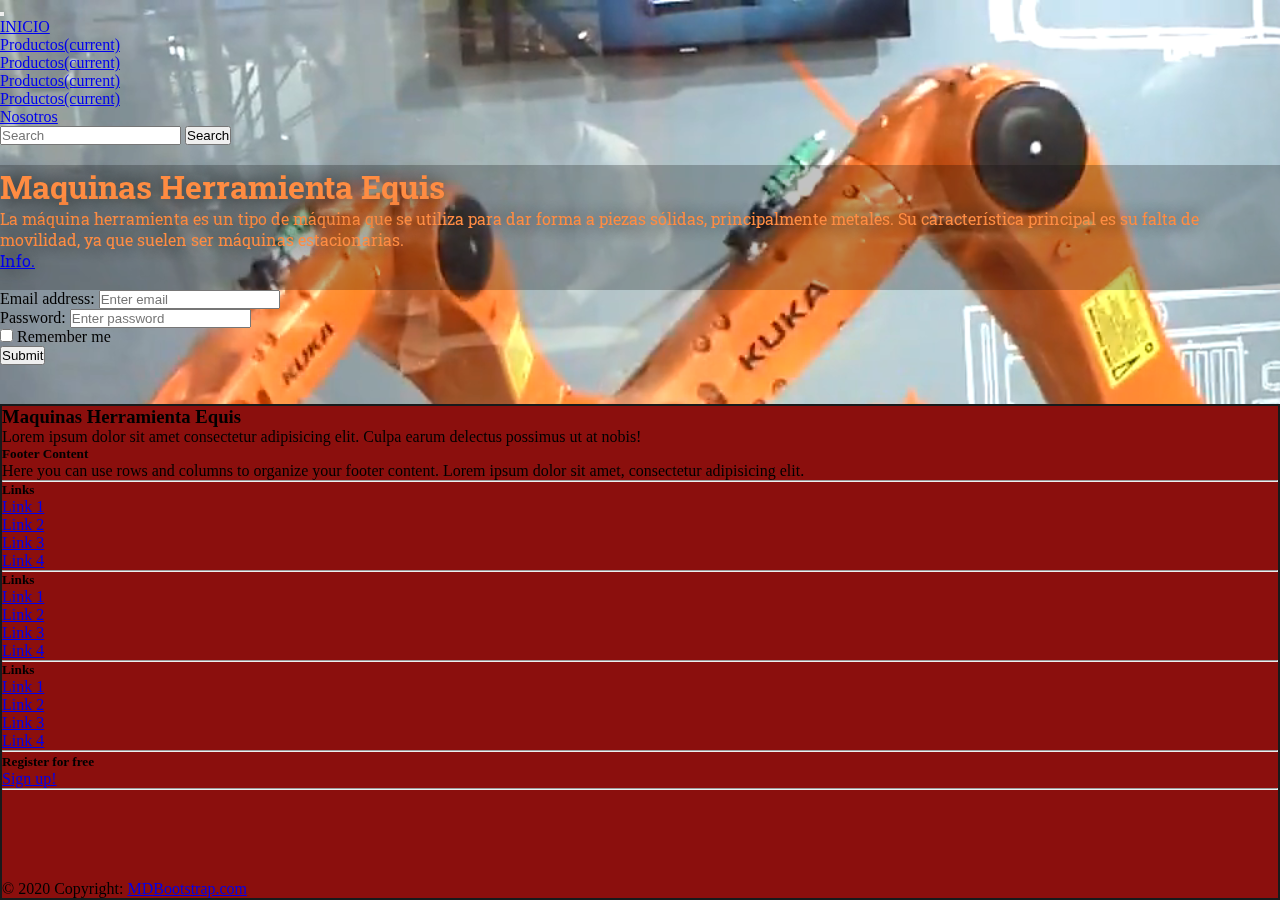
==== sitios/Comunidad.html @ 0800d821 "arreglo footer pero se contrae navbar" ====
<!DOCTYPE html>
<html lang="es">
<head>
    <meta charset="UTF-8">
    <meta http-equiv="X-UA-Compatible" content="IE=edge">
    <meta name="viewport" content="width=device-width, initial-scale=1.0">
    <link rel="stylesheet" href="https://cdn.jsdelivr.net/npm/bootstrap@4.6.1/dist/css/bootstrap.min.css" integrity="sha384-zCbKRCUGaJDkqS1kPbPd7TveP5iyJE0EjAuZQTgFLD2ylzuqKfdKlfG/eSrtxUkn" crossorigin="anonymous">
    <link rel="stylesheet" href="../estilos.css">
    <title>Maquinas Herramienta Equis </title>
    
</head>

<body>
   <div class="conteiner">
    <nav class="navbar navbar-expand-lg navbar-dark bg-dark">
        <button class="navbar-toggler" type="button" data-toggle="collapse" data-target="#navbarTogglerDemo01" aria-controls="navbarTogglerDemo01" aria-expanded="false" aria-label="Toggle navigation">
          <span class="navbar-toggler-icon"></span>
        </button>
        <div class="collapse navbar-collapse" id="navbarTogglerDemo01">
          <a class="navbar-brand" href="../index.html">INICIO</a>
          <ul class="navbar-nav mr-auto mt-2 mt-lg-0">
            <li class="nav-item active">
              <a class="nav-link" href="../sitios/nosotros.html">Productos<span class="sr-only">(current)</span></a>
            </li>
            <li class="nav-item active">
              <a class="nav-link" href="../sitios/productos.html">Productos<span class="sr-only">(current)</span></a>
            </li>
            <li class="nav-item active">
              <a class="nav-link" href="../sitios/Minsion.html">Productos<span class="sr-only">(current)</span></a>
            </li>
            <li class="nav-item active">
              <a class="nav-link" href="../sitios/Comunidad.html">Productos<span class="sr-only">(current)</span></a>
            </li>
            <li class="nav-item">
              <a class="nav-link" href="../sitios/Preguntas frecuentes.html">Nosotros</a>
            </li>
          </ul>
          <form class="form-inline my-2 my-lg-0">
            <input class="form-control mr-sm-2" type="search" placeholder="Search" aria-label="Search">
            <button class="btn btn-outline-success my-2 my-sm-0" type="submit">Search</button>
          </form>
        </div>
      </nav>
   </div>

   <video class="video" src="../videos/brazo.mp4" autoplay loop muted ></video>

   <div class="jumbotron">
    <h1>Maquinas Herramienta Equis </h1>
    <p> La máquina herramienta es un tipo de máquina que se utiliza para dar forma a piezas sólidas, principalmente metales. Su característica principal es su falta de movilidad, ya que suelen ser máquinas estacionarias.</p>
    <a href="#" class="btn btn-info" role="button"> Info.</a>  </div>

    <div class="container">
      <form action="/action_page.php">
        <div class="form-group">
          <label for="email">Email address:</label>
          <input type="email" class="form-control" placeholder="Enter email" id="email">
        </div>
        <div class="form-group">
          <label for="pwd">Password:</label>
          <input type="password" class="form-control" placeholder="Enter password" id="pwd">
        </div>
        <div class="form-group form-check">
          <label class="form-check-label">
            <input class="form-check-input" type="checkbox"> Remember me
          </label>
        </div>
        <button type="submit" class="btn btn-primary">Submit</button>
      </form>
    </div>

    <footer>
      <h3>Maquinas Herramienta Equis</h3>
      <p>Lorem ipsum dolor sit amet consectetur adipisicing elit. Culpa earum delectus possimus ut at nobis!</p>
       <!-- Footer Links -->
  <div class="container text-center text-md-left">

    <!-- Grid row -->
    <div class="row">

      <!-- Grid column -->
      <div class="col-md-4 mx-auto">

        <!-- Content -->
        <h5 class="font-weight-bold text-uppercase mt-3 mb-4">Footer Content</h5>
        <p>Here you can use rows and columns to organize your footer content. Lorem ipsum dolor sit amet,
          consectetur
          adipisicing elit.</p>

      </div>
      <!-- Grid column -->

      <hr class="clearfix w-100 d-md-none">

      <!-- Grid column -->
      <div class="col-md-2 mx-auto">

        <!-- Links -->
        <h5 class="font-weight-bold text-uppercase mt-3 mb-4">Links</h5>

        <ul class="list-unstyled">
          <li>
            <a href="#!">Link 1</a>
          </li>
          <li>
            <a href="#!">Link 2</a>
          </li>
          <li>
            <a href="#!">Link 3</a>
          </li>
          <li>
            <a href="#!">Link 4</a>
          </li>
        </ul>

      </div>
      <!-- Grid column -->

      <hr class="clearfix w-100 d-md-none">

      <!-- Grid column -->
      <div class="col-md-2 mx-auto">

        <!-- Links -->
        <h5 class="font-weight-bold text-uppercase mt-3 mb-4">Links</h5>

        <ul class="list-unstyled">
          <li>
            <a href="#!">Link 1</a>
          </li>
          <li>
            <a href="#!">Link 2</a>
          </li>
          <li>
            <a href="#!">Link 3</a>
          </li>
          <li>
            <a href="#!">Link 4</a>
          </li>
        </ul>

      </div>
      <!-- Grid column -->

      <hr class="clearfix w-100 d-md-none">

      <!-- Grid column -->
      <div class="col-md-2 mx-auto">

        <!-- Links -->
        <h5 class="font-weight-bold text-uppercase mt-3 mb-4">Links</h5>

        <ul class="list-unstyled">
          <li>
            <a href="#!">Link 1</a>
          </li>
          <li>
            <a href="#!">Link 2</a>
          </li>
          <li>
            <a href="#!">Link 3</a>
          </li>
          <li>
            <a href="#!">Link 4</a>
          </li>
        </ul>

      </div>
      <!-- Grid column -->

    </div>
    <!-- Grid row -->

  </div>
  <!-- Footer Links -->

  <hr>

  <!-- Call to action -->
  <ul class="list-unstyled list-inline text-center py-2">
    <li class="list-inline-item">
      <h5 class="mb-1">Register for free</h5>
    </li>
    <li class="list-inline-item">
      <a href="#!" class="btn btn-danger btn-rounded">Sign up!</a>
    </li>
  </ul>
  <!-- Call to action -->

  <hr>

  <!-- Social buttons -->
  <ul class="list-unstyled list-inline text-center">
    <li class="list-inline-item">
      <a class="btn-floating btn-fb mx-1">
        <i class="fab fa-facebook-f"> </i>
      </a>
    </li>
    <li class="list-inline-item">
      <a class="btn-floating btn-tw mx-1">
        <i class="fab fa-twitter"> </i>
      </a>
    </li>
    <li class="list-inline-item">
      <a class="btn-floating btn-gplus mx-1">
        <i class="fab fa-google-plus-g"> </i>
      </a>
    </li>
    <li class="list-inline-item">
      <a class="btn-floating btn-li mx-1">
        <i class="fab fa-linkedin-in"> </i>
      </a>
    </li>
    <li class="list-inline-item">
      <a class="btn-floating btn-dribbble mx-1">
        <i class="fab fa-dribbble"> </i>
      </a>
    </li>
  </ul>
  <!-- Social buttons -->

  <!-- Copyright -->
  <div class="footer-copyright text-center py-3">© 2020 Copyright:
    <a href="https://mdbootstrap.com/"> MDBootstrap.com</a>
  </div>
  <!-- Copyright -->
  </footer>

    <script src="https://cdn.jsdelivr.net/npm/jquery@3.5.1/dist/jquery.slim.min.js" integrity="sha384-DfXdz2htPH0lsSSs5nCTpuj/zy4C+OGpamoFVy38MVBnE+IbbVYUew+OrCXaRkfj" crossorigin="anonymous"></script>
    <script src="https://cdn.jsdelivr.net/npm/popper.js@1.16.1/dist/umd/popper.min.js" integrity="sha384-9/reFTGAW83EW2RDu2S0VKaIzap3H66lZH81PoYlFhbGU+6BZp6G7niu735Sk7lN" crossorigin="anonymous"></script>
    <script src="https://cdn.jsdelivr.net/npm/bootstrap@4.6.1/dist/js/bootstrap.min.js" integrity="sha384-VHvPCCyXqtD5DqJeNxl2dtTyhF78xXNXdkwX1CZeRusQfRKp+tA7hAShOK/B/fQ2" crossorigin="anonymous"></script>    
</body>
</html>
---- estilos.css ----
@import url("https://fonts.googleapis.com/css2?family=Jost:ital,wght@1,200&family=Playfair+Display&family=Roboto+Slab&display=swap");
* {
  margin: 0;
  padding: 0;
  -webkit-box-sizing: border-box;
          box-sizing: border-box;
}

body {
  margin: 0;
  padding: 0;
  display: -webkit-box;
  display: -ms-flexbox;
  display: flex;
  min-height: 100vh;
  -ms-flex-wrap: wrap;
      flex-wrap: wrap;
}

.navbar1 {
  min-width: 100%;
  border: 2px solid #fff275;
}

.jumbotron, .prod {
  background-color: rgba(0, 0, 0, 0.24);
  color: #ff8c42;
  text-shadow: 0 0 20px #171a1b;
  font-family: "Roboto Slab", serif;
}

.videoindex {
  position: fixed;
  min-height: 100%;
  min-width: 100%;
  z-index: -1;
}

.video {
  position: fixed;
  min-width: 100%;
  min-height: 100%;
  z-index: -2;
}

.videonos {
  position: fixed;
  min-width: 100%;
  min-height: 100%;
  z-index: -3;
}

.container-fluid {
  display: -webkit-box;
  display: -ms-flexbox;
  display: flex;
}

.row {
  -webkit-box-pack: center;
      -ms-flex-pack: center;
          justify-content: center;
}

.parrafo {
  color: white;
  font-family: "Playfair Display", serif;
}

.prod {
  height: 300px;
  min-width: 500px;
  border: 2px solid black;
  background-position: center;
  background-size: contain;
  border-radius: 5px;
  margin: 10px;
}

.productos {
  background-color: #fff275;
  border: solid 2px #171a1b;
  min-width: 100px;
  height: 150px;
  background-color: #fff275;
  background-image: url(./img/evento.png);
  background-position: center;
  background-size: contain;
  background-repeat: no-repeat;
  border-radius: 3px;
}

.div form div label {
  color: blanchedalmond;
  font-family: "Roboto Slab", serif;
}

footer {
  background-color: #8b0f0d;
  border: 2px solid #171a1b;
  -ms-flex-item-align: end;
      align-self: flex-end;
  width: 100%;
}
/*# sourceMappingURL=estilos.css.map */
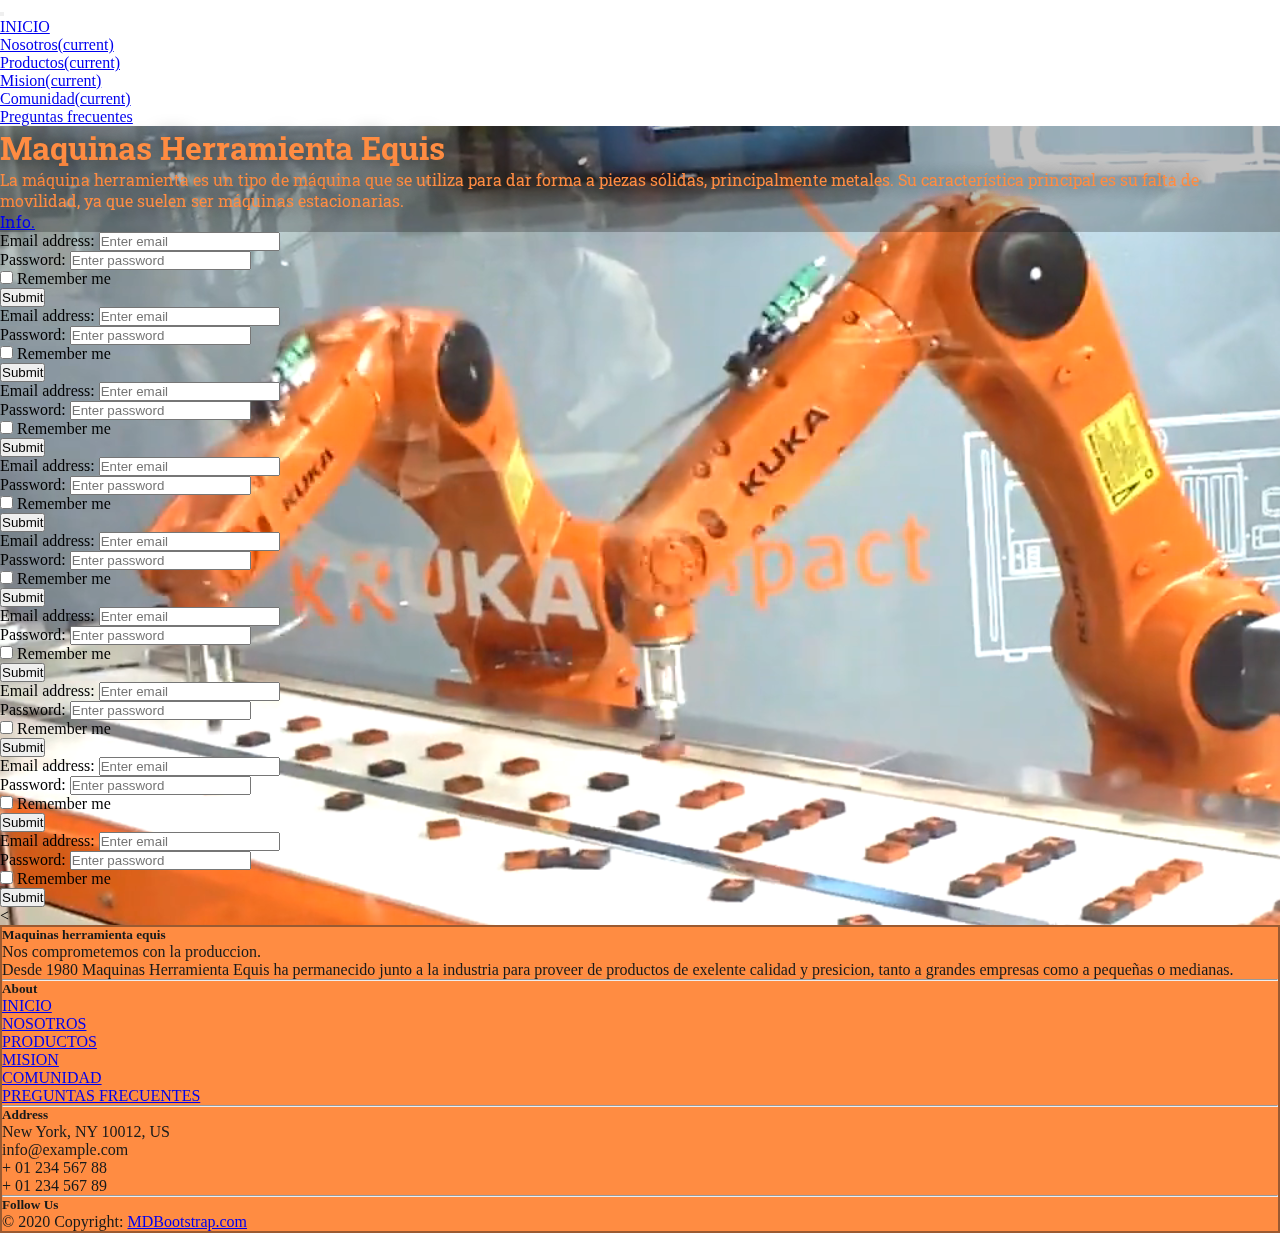
==== commit 4d15b50f: "agrego contenidod a secciones y footer con mapa de navegacion" ====
--- a/sitios/Comunidad.html
+++ b/sitios/Comunidad.html
@@ -11,7 +11,7 @@
 </head>
 
 <body>
-   <div class="conteiner">
+ 
     <nav class="navbar navbar-expand-lg navbar-dark bg-dark">
         <button class="navbar-toggler" type="button" data-toggle="collapse" data-target="#navbarTogglerDemo01" aria-controls="navbarTogglerDemo01" aria-expanded="false" aria-label="Toggle navigation">
           <span class="navbar-toggler-icon"></span>
@@ -19,29 +19,26 @@
         <div class="collapse navbar-collapse" id="navbarTogglerDemo01">
           <a class="navbar-brand" href="../index.html">INICIO</a>
           <ul class="navbar-nav mr-auto mt-2 mt-lg-0">
-            <li class="nav-item active">
-              <a class="nav-link" href="../sitios/nosotros.html">Productos<span class="sr-only">(current)</span></a>
-            </li>
-            <li class="nav-item active">
+            <li class="nav-item ">
+              <a class="nav-link" href="../sitios/nosotros.html">Nosotros<span class="sr-only">(current)</span></a>
+            </li>
+            <li class="nav-item ">
               <a class="nav-link" href="../sitios/productos.html">Productos<span class="sr-only">(current)</span></a>
             </li>
-            <li class="nav-item active">
-              <a class="nav-link" href="../sitios/Minsion.html">Productos<span class="sr-only">(current)</span></a>
-            </li>
-            <li class="nav-item active">
-              <a class="nav-link" href="../sitios/Comunidad.html">Productos<span class="sr-only">(current)</span></a>
+            <li class="nav-item ">
+              <a class="nav-link" href="../sitios/Minsion.html">Mision<span class="sr-only">(current)</span></a>
+            </li>
+            <li class="nav-item ">
+              <a class="nav-link" href="../sitios/Comunidad.html">Comunidad<span class="sr-only">(current)</span></a>
             </li>
             <li class="nav-item">
-              <a class="nav-link" href="../sitios/Preguntas frecuentes.html">Nosotros</a>
+              <a class="nav-link" href="../sitios/Preguntas frecuentes.html">Preguntas frecuentes</a>
             </li>
           </ul>
-          <form class="form-inline my-2 my-lg-0">
-            <input class="form-control mr-sm-2" type="search" placeholder="Search" aria-label="Search">
-            <button class="btn btn-outline-success my-2 my-sm-0" type="submit">Search</button>
-          </form>
+          
         </div>
       </nav>
-   </div>
+ 
 
    <video class="video" src="../videos/brazo.mp4" autoplay loop muted ></video>
 
@@ -68,163 +65,290 @@
         <button type="submit" class="btn btn-primary">Submit</button>
       </form>
     </div>
-
-    <footer>
-      <h3>Maquinas Herramienta Equis</h3>
-      <p>Lorem ipsum dolor sit amet consectetur adipisicing elit. Culpa earum delectus possimus ut at nobis!</p>
-       <!-- Footer Links -->
-  <div class="container text-center text-md-left">
-
-    <!-- Grid row -->
-    <div class="row">
-
-      <!-- Grid column -->
-      <div class="col-md-4 mx-auto">
-
-        <!-- Content -->
-        <h5 class="font-weight-bold text-uppercase mt-3 mb-4">Footer Content</h5>
-        <p>Here you can use rows and columns to organize your footer content. Lorem ipsum dolor sit amet,
-          consectetur
-          adipisicing elit.</p>
-
-      </div>
-      <!-- Grid column -->
-
-      <hr class="clearfix w-100 d-md-none">
-
-      <!-- Grid column -->
-      <div class="col-md-2 mx-auto">
-
-        <!-- Links -->
-        <h5 class="font-weight-bold text-uppercase mt-3 mb-4">Links</h5>
-
-        <ul class="list-unstyled">
-          <li>
-            <a href="#!">Link 1</a>
-          </li>
-          <li>
-            <a href="#!">Link 2</a>
-          </li>
-          <li>
-            <a href="#!">Link 3</a>
-          </li>
-          <li>
-            <a href="#!">Link 4</a>
-          </li>
-        </ul>
-
-      </div>
-      <!-- Grid column -->
-
-      <hr class="clearfix w-100 d-md-none">
-
-      <!-- Grid column -->
-      <div class="col-md-2 mx-auto">
-
-        <!-- Links -->
-        <h5 class="font-weight-bold text-uppercase mt-3 mb-4">Links</h5>
-
-        <ul class="list-unstyled">
-          <li>
-            <a href="#!">Link 1</a>
-          </li>
-          <li>
-            <a href="#!">Link 2</a>
-          </li>
-          <li>
-            <a href="#!">Link 3</a>
-          </li>
-          <li>
-            <a href="#!">Link 4</a>
-          </li>
-        </ul>
-
-      </div>
-      <!-- Grid column -->
-
-      <hr class="clearfix w-100 d-md-none">
-
-      <!-- Grid column -->
-      <div class="col-md-2 mx-auto">
-
-        <!-- Links -->
-        <h5 class="font-weight-bold text-uppercase mt-3 mb-4">Links</h5>
-
-        <ul class="list-unstyled">
-          <li>
-            <a href="#!">Link 1</a>
-          </li>
-          <li>
-            <a href="#!">Link 2</a>
-          </li>
-          <li>
-            <a href="#!">Link 3</a>
-          </li>
-          <li>
-            <a href="#!">Link 4</a>
-          </li>
-        </ul>
-
-      </div>
-      <!-- Grid column -->
-
-    </div>
-    <!-- Grid row -->
-
-  </div>
-  <!-- Footer Links -->
-
-  <hr>
-
-  <!-- Call to action -->
-  <ul class="list-unstyled list-inline text-center py-2">
-    <li class="list-inline-item">
-      <h5 class="mb-1">Register for free</h5>
-    </li>
-    <li class="list-inline-item">
-      <a href="#!" class="btn btn-danger btn-rounded">Sign up!</a>
-    </li>
-  </ul>
-  <!-- Call to action -->
-
-  <hr>
-
-  <!-- Social buttons -->
-  <ul class="list-unstyled list-inline text-center">
-    <li class="list-inline-item">
-      <a class="btn-floating btn-fb mx-1">
-        <i class="fab fa-facebook-f"> </i>
-      </a>
-    </li>
-    <li class="list-inline-item">
-      <a class="btn-floating btn-tw mx-1">
-        <i class="fab fa-twitter"> </i>
-      </a>
-    </li>
-    <li class="list-inline-item">
-      <a class="btn-floating btn-gplus mx-1">
-        <i class="fab fa-google-plus-g"> </i>
-      </a>
-    </li>
-    <li class="list-inline-item">
-      <a class="btn-floating btn-li mx-1">
-        <i class="fab fa-linkedin-in"> </i>
-      </a>
-    </li>
-    <li class="list-inline-item">
-      <a class="btn-floating btn-dribbble mx-1">
-        <i class="fab fa-dribbble"> </i>
-      </a>
-    </li>
-  </ul>
-  <!-- Social buttons -->
-
-  <!-- Copyright -->
-  <div class="footer-copyright text-center py-3">© 2020 Copyright:
-    <a href="https://mdbootstrap.com/"> MDBootstrap.com</a>
-  </div>
-  <!-- Copyright -->
-  </footer>
+    <div class="container">
+      <form action="/action_page.php">
+        <div class="form-group">
+          <label for="email">Email address:</label>
+          <input type="email" class="form-control" placeholder="Enter email" id="email">
+        </div>
+        <div class="form-group">
+          <label for="pwd">Password:</label>
+          <input type="password" class="form-control" placeholder="Enter password" id="pwd">
+        </div>
+        <div class="form-group form-check">
+          <label class="form-check-label">
+            <input class="form-check-input" type="checkbox"> Remember me
+          </label>
+        </div>
+        <button type="submit" class="btn btn-primary">Submit</button>
+      </form>
+    </div>
+    <div class="container">
+      <form action="/action_page.php">
+        <div class="form-group">
+          <label for="email">Email address:</label>
+          <input type="email" class="form-control" placeholder="Enter email" id="email">
+        </div>
+        <div class="form-group">
+          <label for="pwd">Password:</label>
+          <input type="password" class="form-control" placeholder="Enter password" id="pwd">
+        </div>
+        <div class="form-group form-check">
+          <label class="form-check-label">
+            <input class="form-check-input" type="checkbox"> Remember me
+          </label>
+        </div>
+        <button type="submit" class="btn btn-primary">Submit</button>
+      </form>
+    </div>
+    <div class="container">
+      <form action="/action_page.php">
+        <div class="form-group">
+          <label for="email">Email address:</label>
+          <input type="email" class="form-control" placeholder="Enter email" id="email">
+        </div>
+        <div class="form-group">
+          <label for="pwd">Password:</label>
+          <input type="password" class="form-control" placeholder="Enter password" id="pwd">
+        </div>
+        <div class="form-group form-check">
+          <label class="form-check-label">
+            <input class="form-check-input" type="checkbox"> Remember me
+          </label>
+        </div>
+        <button type="submit" class="btn btn-primary">Submit</button>
+      </form>
+    </div>
+    <div class="container">
+      <form action="/action_page.php">
+        <div class="form-group">
+          <label for="email">Email address:</label>
+          <input type="email" class="form-control" placeholder="Enter email" id="email">
+        </div>
+        <div class="form-group">
+          <label for="pwd">Password:</label>
+          <input type="password" class="form-control" placeholder="Enter password" id="pwd">
+        </div>
+        <div class="form-group form-check">
+          <label class="form-check-label">
+            <input class="form-check-input" type="checkbox"> Remember me
+          </label>
+        </div>
+        <button type="submit" class="btn btn-primary">Submit</button>
+      </form>
+    </div>
+    <div class="container">
+      <form action="/action_page.php">
+        <div class="form-group">
+          <label for="email">Email address:</label>
+          <input type="email" class="form-control" placeholder="Enter email" id="email">
+        </div>
+        <div class="form-group">
+          <label for="pwd">Password:</label>
+          <input type="password" class="form-control" placeholder="Enter password" id="pwd">
+        </div>
+        <div class="form-group form-check">
+          <label class="form-check-label">
+            <input class="form-check-input" type="checkbox"> Remember me
+          </label>
+        </div>
+        <button type="submit" class="btn btn-primary">Submit</button>
+      </form>
+    </div>
+    <div class="container">
+      <form action="/action_page.php">
+        <div class="form-group">
+          <label for="email">Email address:</label>
+          <input type="email" class="form-control" placeholder="Enter email" id="email">
+        </div>
+        <div class="form-group">
+          <label for="pwd">Password:</label>
+          <input type="password" class="form-control" placeholder="Enter password" id="pwd">
+        </div>
+        <div class="form-group form-check">
+          <label class="form-check-label">
+            <input class="form-check-input" type="checkbox"> Remember me
+          </label>
+        </div>
+        <button type="submit" class="btn btn-primary">Submit</button>
+      </form>
+    </div>
+    <div class="container">
+      <form action="/action_page.php">
+        <div class="form-group">
+          <label for="email">Email address:</label>
+          <input type="email" class="form-control" placeholder="Enter email" id="email">
+        </div>
+        <div class="form-group">
+          <label for="pwd">Password:</label>
+          <input type="password" class="form-control" placeholder="Enter password" id="pwd">
+        </div>
+        <div class="form-group form-check">
+          <label class="form-check-label">
+            <input class="form-check-input" type="checkbox"> Remember me
+          </label>
+        </div>
+        <button type="submit" class="btn btn-primary">Submit</button>
+      </form>
+    </div>
+    <div class="container">
+      <form action="/action_page.php">
+        <div class="form-group">
+          <label for="email">Email address:</label>
+          <input type="email" class="form-control" placeholder="Enter email" id="email">
+        </div>
+        <div class="form-group">
+          <label for="pwd">Password:</label>
+          <input type="password" class="form-control" placeholder="Enter password" id="pwd">
+        </div>
+        <div class="form-group form-check">
+          <label class="form-check-label">
+            <input class="form-check-input" type="checkbox"> Remember me
+          </label>
+        </div>
+        <button type="submit" class="btn btn-primary">Submit</button>
+      </form>
+    </div>
+
+<    <!-- Footer -->
+<footer class="page-footer font-small mdb-color lighten-3 pt-4 footer1">
+
+    <!-- Footer Links -->
+    <div class="container text-center text-md-left">
+
+        <!-- Grid row -->
+        <div class="row">
+
+            <!-- Grid column -->
+            <div class="col-md-4 col-lg-3 mr-auto my-md-4 my-0 mt-4 mb-1">
+
+                <!-- Content -->
+                <h5 class="font-weight-bold text-uppercase mb-4">Maquinas herramienta equis</h5>
+                <p>Nos comprometemos con la produccion.</p>
+                <p>Desde 1980 Maquinas Herramienta Equis ha permanecido junto a la industria para proveer de
+                    productos de exelente calidad y presicion, tanto a grandes empresas como a pequeñas o medianas.
+                </p>
+
+            </div>
+            <!-- Grid column -->
+
+            <hr class="clearfix w-100 d-md-none">
+
+            <!-- Grid column -->
+            <div class="col-md-2 col-lg-2 mx-auto my-md-4 my-0 mt-4 mb-1">
+
+                <!-- Links -->
+                <h5 class="font-weight-bold text-uppercase mb-4">About</h5>
+
+                <ul class="list-unstyled">
+                    <li>
+                        <p>
+                            <a href="../index.html">INICIO</a>
+                        </p>
+                    </li>
+                    <li>
+                        <p>
+                            <a href="../sitios/nosotros.html">NOSOTROS</a>
+                        </p>
+                    </li>
+                    <li>
+                        <p>
+                            <a href="../sitios/productos.html">PRODUCTOS</a>
+                        </p>
+                    </li>
+                    <li>
+                        <p>
+                            <a href="../sitios/Minsion.html">MISION</a>
+                        </p>
+                    </li>
+                    <li>
+                        <p>
+                            <a href="../sitios/Comunidad.html">COMUNIDAD</a>
+                        </p>
+                    </li>
+                    <li>
+                        <p>
+                            <a href="../sitios/Preguntas frecuentes.html">PREGUNTAS FRECUENTES</a>
+                        </p>
+                    </li>
+                </ul>
+
+            </div>
+            <!-- Grid column -->
+
+            <hr class="clearfix w-100 d-md-none">
+
+            <!-- Grid column -->
+            <div class="col-md-4 col-lg-3 mx-auto my-md-4 my-0 mt-4 mb-1">
+
+                <!-- Contact details -->
+                <h5 class="font-weight-bold text-uppercase mb-4">Address</h5>
+
+                <ul class="list-unstyled">
+                    <li>
+                        <p>
+                            <i class="fas fa-home mr-3"></i> New York, NY 10012, US</p>
+                    </li>
+                    <li>
+                        <p>
+                            <i class="fas fa-envelope mr-3"></i> info@example.com</p>
+                    </li>
+                    <li>
+                        <p>
+                            <i class="fas fa-phone mr-3"></i> + 01 234 567 88</p>
+                    </li>
+                    <li>
+                        <p>
+                            <i class="fas fa-print mr-3"></i> + 01 234 567 89</p>
+                    </li>
+                </ul>
+
+            </div>
+            <!-- Grid column -->
+
+            <hr class="clearfix w-100 d-md-none">
+
+            <!-- Grid column -->
+            <div class="col-md-2 col-lg-2 text-center mx-auto my-4">
+
+                <!-- Social buttons -->
+                <h5 class="font-weight-bold text-uppercase mb-4">Follow Us</h5>
+
+                <!-- Facebook -->
+                <a type="button" class="btn-floating btn-fb">
+                    <i class="fab fa-facebook-f"></i>
+                </a>
+                <!-- Twitter -->
+                <a type="button" class="btn-floating btn-tw">
+                    <i class="fab fa-twitter"></i>
+                </a>
+                <!-- Google +-->
+                <a type="button" class="btn-floating btn-gplus">
+                    <i class="fab fa-google-plus-g"></i>
+                </a>
+                <!-- Dribbble -->
+                <a type="button" class="btn-floating btn-dribbble">
+                    <i class="fab fa-dribbble"></i>
+                </a>
+
+            </div>
+            <!-- Grid column -->
+
+        </div>
+        <!-- Grid row -->
+
+    </div>
+    <!-- Footer Links -->
+
+    <!-- Copyright -->
+    <div class="footer-copyright text-center py-3">© 2020 Copyright:
+        <a href="https://mdbootstrap.com/"> MDBootstrap.com</a>
+    </div>
+    <!-- Copyright -->
+
+</footer>
+<!-- Footer -->
+
 
     <script src="https://cdn.jsdelivr.net/npm/jquery@3.5.1/dist/jquery.slim.min.js" integrity="sha384-DfXdz2htPH0lsSSs5nCTpuj/zy4C+OGpamoFVy38MVBnE+IbbVYUew+OrCXaRkfj" crossorigin="anonymous"></script>
     <script src="https://cdn.jsdelivr.net/npm/popper.js@1.16.1/dist/umd/popper.min.js" integrity="sha384-9/reFTGAW83EW2RDu2S0VKaIzap3H66lZH81PoYlFhbGU+6BZp6G7niu735Sk7lN" crossorigin="anonymous"></script>
--- a/estilos.css
+++ b/estilos.css
@@ -4,17 +4,6 @@
   padding: 0;
   -webkit-box-sizing: border-box;
           box-sizing: border-box;
-}
-
-body {
-  margin: 0;
-  padding: 0;
-  display: -webkit-box;
-  display: -ms-flexbox;
-  display: flex;
-  min-height: 100vh;
-  -ms-flex-wrap: wrap;
-      flex-wrap: wrap;
 }
 
 .navbar1 {
@@ -90,16 +79,18 @@
   border-radius: 3px;
 }
 
+.contenedorform {
+  height: 800px;
+}
+
 .div form div label {
   color: blanchedalmond;
   font-family: "Roboto Slab", serif;
 }
 
-footer {
-  background-color: #8b0f0d;
-  border: 2px solid #171a1b;
-  -ms-flex-item-align: end;
-      align-self: flex-end;
-  width: 100%;
+.footer1 {
+  background-color: #ff8c42;
+  color: #171a1b;
+  border: 2px solid rgba(23, 26, 27, 0.432);
 }
 /*# sourceMappingURL=estilos.css.map */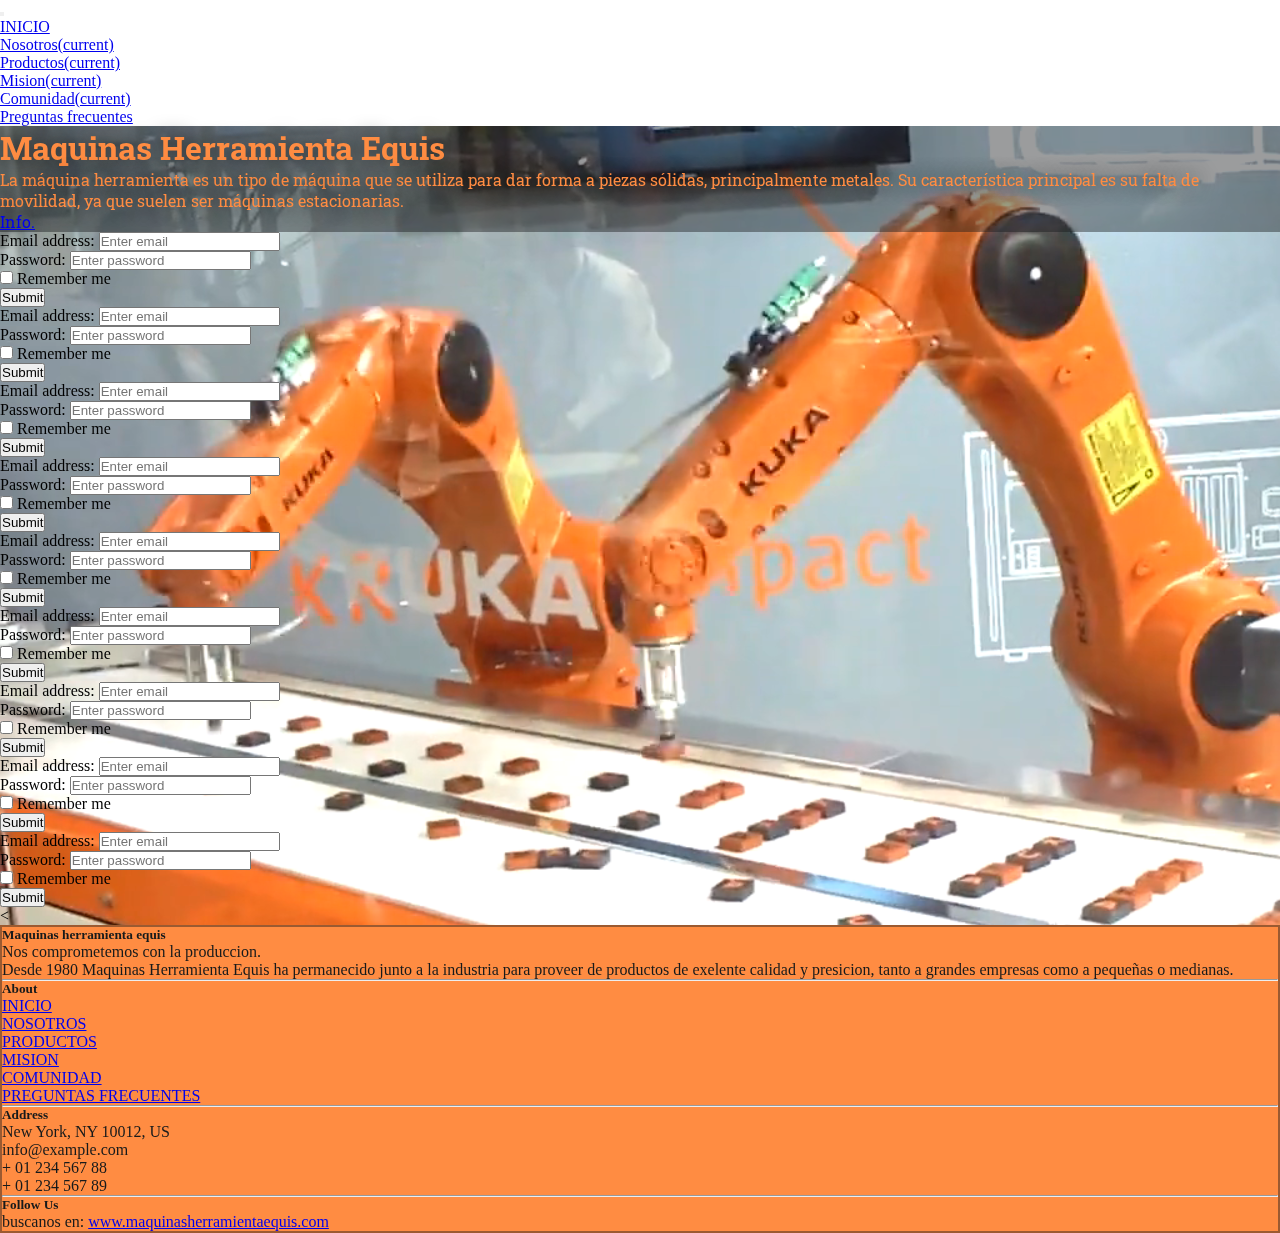
==== commit de5380b9: "agrego estilos a varias secciones" ====
--- a/sitios/Comunidad.html
+++ b/sitios/Comunidad.html
@@ -341,11 +341,10 @@
     <!-- Footer Links -->
 
     <!-- Copyright -->
-    <div class="footer-copyright text-center py-3">© 2020 Copyright:
-        <a href="https://mdbootstrap.com/"> MDBootstrap.com</a>
+    <div class="footer-copyright text-center py-3">buscanos en:
+      <a href="https://federicosar.github.io/MaquinasHerramientaEquis/sitios/nosotros.html"> www.maquinasherramientaequis.com</a>
     </div>
     <!-- Copyright -->
-
 </footer>
 <!-- Footer -->
 
--- a/estilos.css
+++ b/estilos.css
@@ -1,3 +1,4 @@
+@charset "UTF-8";
 @import url("https://fonts.googleapis.com/css2?family=Jost:ital,wght@1,200&family=Playfair+Display&family=Roboto+Slab&display=swap");
 * {
   margin: 0;
@@ -12,10 +13,43 @@
 }
 
 .jumbotron, .prod {
-  background-color: rgba(0, 0, 0, 0.24);
+  background-color: rgba(23, 26, 27, 0.432);
   color: #ff8c42;
   text-shadow: 0 0 20px #171a1b;
   font-family: "Roboto Slab", serif;
+}
+
+.jumbotronindex1 {
+  background-color: #ff3c38;
+}
+
+.jumbotronindex img {
+  min-height: 200px;
+}
+
+#tamañocarrusel {
+  min-width: 20%;
+}
+
+.fotoscarrusel {
+  max-height: 50px;
+}
+
+.imgindex2 {
+  max-width: 600px;
+}
+
+section h2 {
+  background-color: #fff275;
+  font-family: "Playfair Display", serif;
+}
+
+section p {
+  background-color: rgba(23, 26, 27, 0.432);
+  color: #ff8c42;
+  -webkit-backdrop-filter: blur 5px;
+          backdrop-filter: blur 5px;
+  text-shadow: 0 0 20px #171a1b;
 }
 
 .videoindex {
@@ -39,16 +73,20 @@
   z-index: -3;
 }
 
-.container-fluid {
+#secciongrilla {
   display: -webkit-box;
   display: -ms-flexbox;
   display: flex;
 }
 
-.row {
+#secciongrillarow {
   -webkit-box-pack: center;
       -ms-flex-pack: center;
           justify-content: center;
+}
+
+.imgllaves {
+  max-width: 50%;
 }
 
 .parrafo {
@@ -71,12 +109,16 @@
   border: solid 2px #171a1b;
   min-width: 100px;
   height: 150px;
-  background-color: #fff275;
-  background-image: url(./img/evento.png);
+  background-color: #ff3c38;
+  background-image: url(./img/fresas.jpg);
   background-position: center;
   background-size: contain;
   background-repeat: no-repeat;
   border-radius: 3px;
+}
+
+.Producto1 {
+  background-image: url(../img/excavador.jpg);
 }
 
 .contenedorform {
@@ -92,5 +134,6 @@
   background-color: #ff8c42;
   color: #171a1b;
   border: 2px solid rgba(23, 26, 27, 0.432);
+  text-shadow: none;
 }
 /*# sourceMappingURL=estilos.css.map */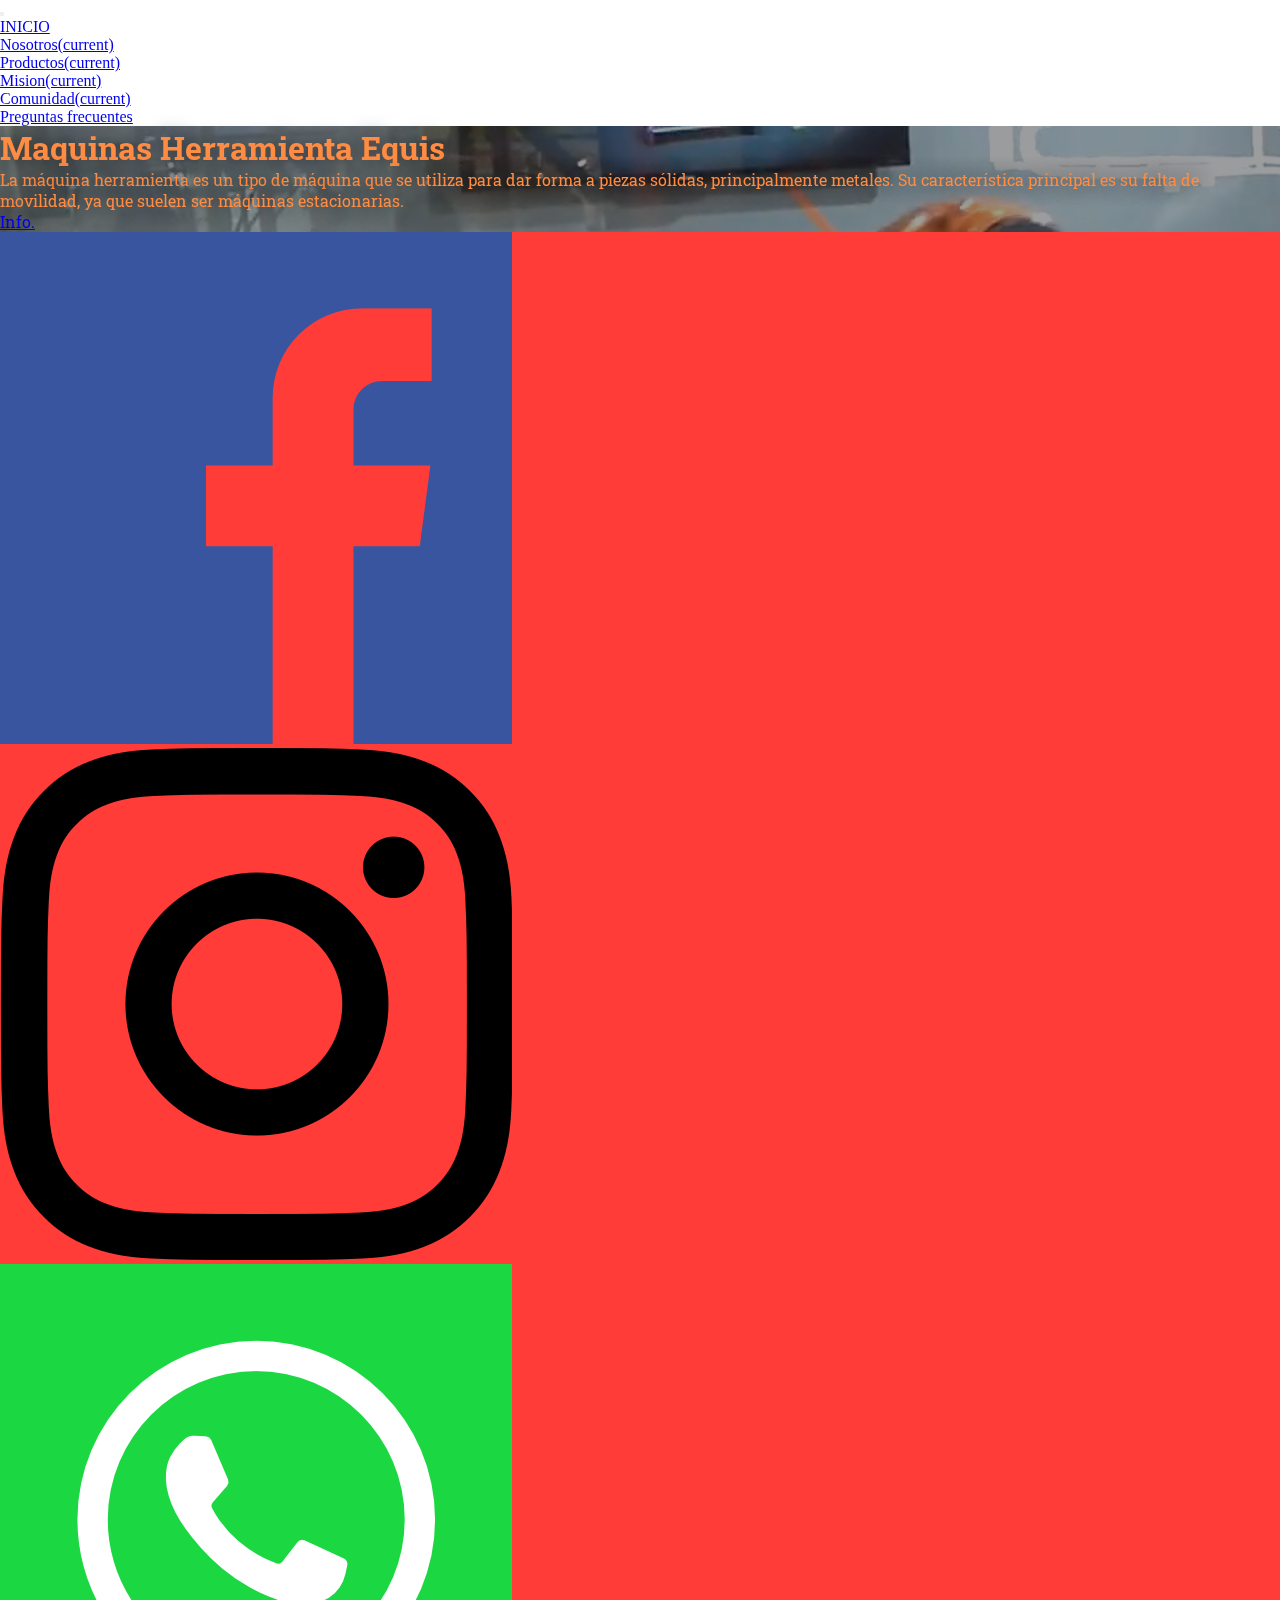
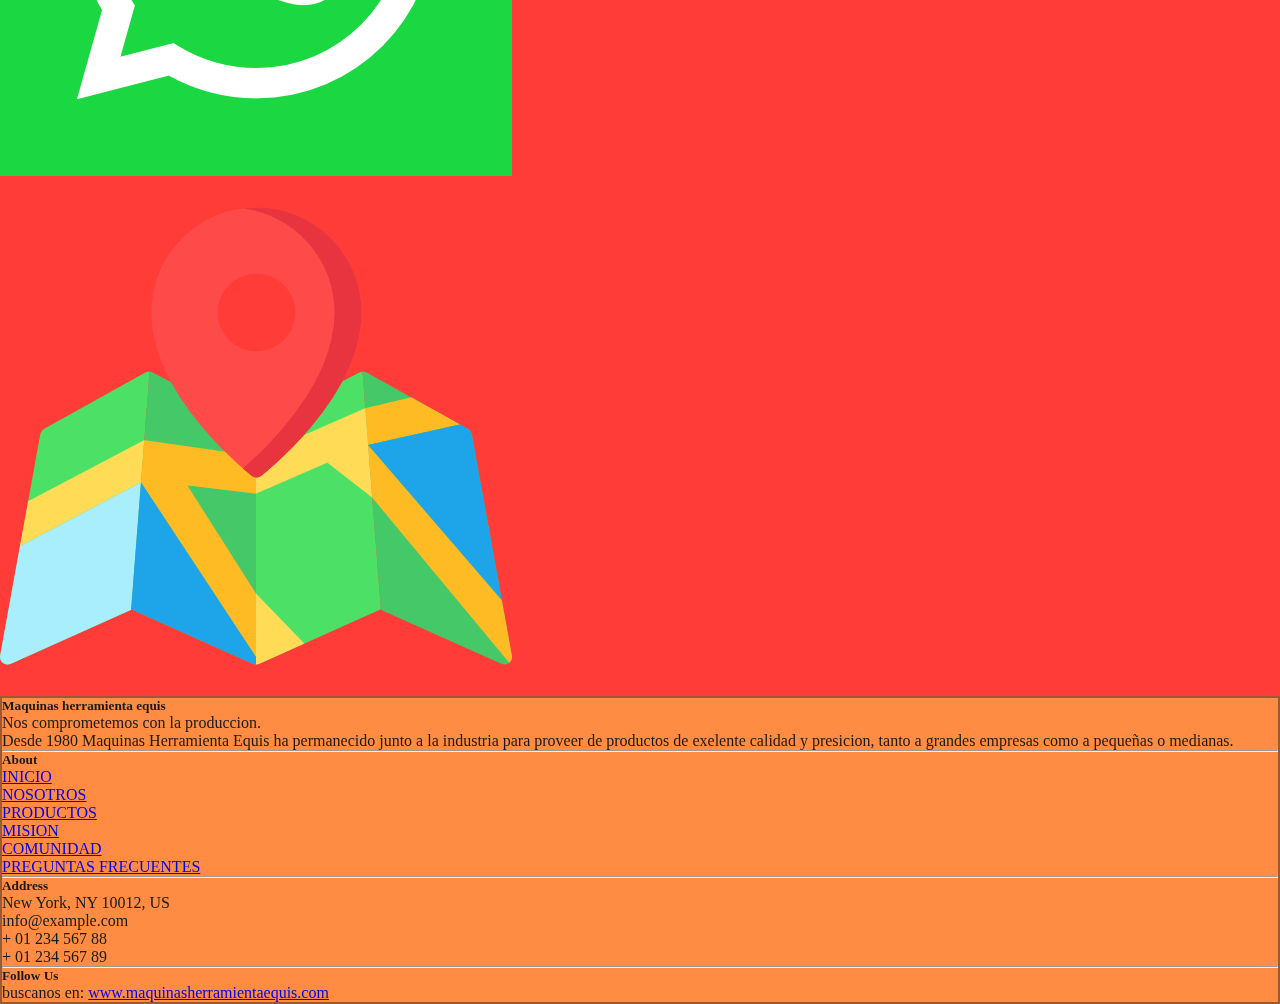
==== commit 90d773a5: "commit2" ====
--- a/sitios/Comunidad.html
+++ b/sitios/Comunidad.html
@@ -45,172 +45,40 @@
    <div class="jumbotron">
     <h1>Maquinas Herramienta Equis </h1>
     <p> La máquina herramienta es un tipo de máquina que se utiliza para dar forma a piezas sólidas, principalmente metales. Su característica principal es su falta de movilidad, ya que suelen ser máquinas estacionarias.</p>
-    <a href="#" class="btn btn-info" role="button"> Info.</a>  </div>
-
-    <div class="container">
-      <form action="/action_page.php">
-        <div class="form-group">
-          <label for="email">Email address:</label>
-          <input type="email" class="form-control" placeholder="Enter email" id="email">
-        </div>
-        <div class="form-group">
-          <label for="pwd">Password:</label>
-          <input type="password" class="form-control" placeholder="Enter password" id="pwd">
-        </div>
-        <div class="form-group form-check">
-          <label class="form-check-label">
-            <input class="form-check-input" type="checkbox"> Remember me
-          </label>
-        </div>
-        <button type="submit" class="btn btn-primary">Submit</button>
-      </form>
-    </div>
-    <div class="container">
-      <form action="/action_page.php">
-        <div class="form-group">
-          <label for="email">Email address:</label>
-          <input type="email" class="form-control" placeholder="Enter email" id="email">
-        </div>
-        <div class="form-group">
-          <label for="pwd">Password:</label>
-          <input type="password" class="form-control" placeholder="Enter password" id="pwd">
-        </div>
-        <div class="form-group form-check">
-          <label class="form-check-label">
-            <input class="form-check-input" type="checkbox"> Remember me
-          </label>
-        </div>
-        <button type="submit" class="btn btn-primary">Submit</button>
-      </form>
-    </div>
-    <div class="container">
-      <form action="/action_page.php">
-        <div class="form-group">
-          <label for="email">Email address:</label>
-          <input type="email" class="form-control" placeholder="Enter email" id="email">
-        </div>
-        <div class="form-group">
-          <label for="pwd">Password:</label>
-          <input type="password" class="form-control" placeholder="Enter password" id="pwd">
-        </div>
-        <div class="form-group form-check">
-          <label class="form-check-label">
-            <input class="form-check-input" type="checkbox"> Remember me
-          </label>
-        </div>
-        <button type="submit" class="btn btn-primary">Submit</button>
-      </form>
-    </div>
-    <div class="container">
-      <form action="/action_page.php">
-        <div class="form-group">
-          <label for="email">Email address:</label>
-          <input type="email" class="form-control" placeholder="Enter email" id="email">
-        </div>
-        <div class="form-group">
-          <label for="pwd">Password:</label>
-          <input type="password" class="form-control" placeholder="Enter password" id="pwd">
-        </div>
-        <div class="form-group form-check">
-          <label class="form-check-label">
-            <input class="form-check-input" type="checkbox"> Remember me
-          </label>
-        </div>
-        <button type="submit" class="btn btn-primary">Submit</button>
-      </form>
-    </div>
-    <div class="container">
-      <form action="/action_page.php">
-        <div class="form-group">
-          <label for="email">Email address:</label>
-          <input type="email" class="form-control" placeholder="Enter email" id="email">
-        </div>
-        <div class="form-group">
-          <label for="pwd">Password:</label>
-          <input type="password" class="form-control" placeholder="Enter password" id="pwd">
-        </div>
-        <div class="form-group form-check">
-          <label class="form-check-label">
-            <input class="form-check-input" type="checkbox"> Remember me
-          </label>
-        </div>
-        <button type="submit" class="btn btn-primary">Submit</button>
-      </form>
-    </div>
-    <div class="container">
-      <form action="/action_page.php">
-        <div class="form-group">
-          <label for="email">Email address:</label>
-          <input type="email" class="form-control" placeholder="Enter email" id="email">
-        </div>
-        <div class="form-group">
-          <label for="pwd">Password:</label>
-          <input type="password" class="form-control" placeholder="Enter password" id="pwd">
-        </div>
-        <div class="form-group form-check">
-          <label class="form-check-label">
-            <input class="form-check-input" type="checkbox"> Remember me
-          </label>
-        </div>
-        <button type="submit" class="btn btn-primary">Submit</button>
-      </form>
-    </div>
-    <div class="container">
-      <form action="/action_page.php">
-        <div class="form-group">
-          <label for="email">Email address:</label>
-          <input type="email" class="form-control" placeholder="Enter email" id="email">
-        </div>
-        <div class="form-group">
-          <label for="pwd">Password:</label>
-          <input type="password" class="form-control" placeholder="Enter password" id="pwd">
-        </div>
-        <div class="form-group form-check">
-          <label class="form-check-label">
-            <input class="form-check-input" type="checkbox"> Remember me
-          </label>
-        </div>
-        <button type="submit" class="btn btn-primary">Submit</button>
-      </form>
-    </div>
-    <div class="container">
-      <form action="/action_page.php">
-        <div class="form-group">
-          <label for="email">Email address:</label>
-          <input type="email" class="form-control" placeholder="Enter email" id="email">
-        </div>
-        <div class="form-group">
-          <label for="pwd">Password:</label>
-          <input type="password" class="form-control" placeholder="Enter password" id="pwd">
-        </div>
-        <div class="form-group form-check">
-          <label class="form-check-label">
-            <input class="form-check-input" type="checkbox"> Remember me
-          </label>
-        </div>
-        <button type="submit" class="btn btn-primary">Submit</button>
-      </form>
-    </div>
-    <div class="container">
-      <form action="/action_page.php">
-        <div class="form-group">
-          <label for="email">Email address:</label>
-          <input type="email" class="form-control" placeholder="Enter email" id="email">
-        </div>
-        <div class="form-group">
-          <label for="pwd">Password:</label>
-          <input type="password" class="form-control" placeholder="Enter password" id="pwd">
-        </div>
-        <div class="form-group form-check">
-          <label class="form-check-label">
-            <input class="form-check-input" type="checkbox"> Remember me
-          </label>
-        </div>
-        <button type="submit" class="btn btn-primary">Submit</button>
-      </form>
-    </div>
-
-<    <!-- Footer -->
+    <a href="#" class="btn btn-info" role="button"> Info.</a>  
+  
+  
+  <section>
+
+    <div class="card-group">
+      <div class="card bg-primary">
+        <div class="card-body text-center">
+          <img src="../img/facebook.png" alt="">
+        </div>
+      </div>
+      <div class="card bg-warning">
+        <div class="card-body text-center">
+          <img src="../img/instagram.png" alt="">
+        </div>
+      </div>
+      <div class="card bg-success">
+        <div class="card-body text-center">
+          <img src="../img/whatsapp.png" alt="">
+        </div>
+      </div>
+      <div class="card bg-danger">
+        <div class="card-body text-center">
+          <img src="../img/mapa.png" alt="">
+        </div>
+      </div>
+  </section>
+  
+  
+  </div>
+
+  
+
+    <!-- Footer -->
 <footer class="page-footer font-small mdb-color lighten-3 pt-4 footer1">
 
     <!-- Footer Links -->
--- a/estilos.css
+++ b/estilos.css
@@ -19,8 +19,17 @@
   font-family: "Roboto Slab", serif;
 }
 
+.jumbotron .card, .prod .card {
+  background-color: #ff3c38;
+  color: #171a1b;
+}
+
+.jumbotron img, .prod img {
+  height: 10%;
+}
+
 .jumbotronindex1 {
-  background-color: #ff3c38;
+  background-color: rgba(23, 26, 27, 0.432);
 }
 
 .jumbotronindex img {
@@ -50,6 +59,13 @@
   -webkit-backdrop-filter: blur 5px;
           backdrop-filter: blur 5px;
   text-shadow: 0 0 20px #171a1b;
+}
+
+#preguntasfrecuentes .card {
+  background-color: #fff275;
+  color: #171a1b;
+  font-family: "Jost", sans-serif;
+  text-shadow: 0 0 5px #171a1b;
 }
 
 .videoindex {
